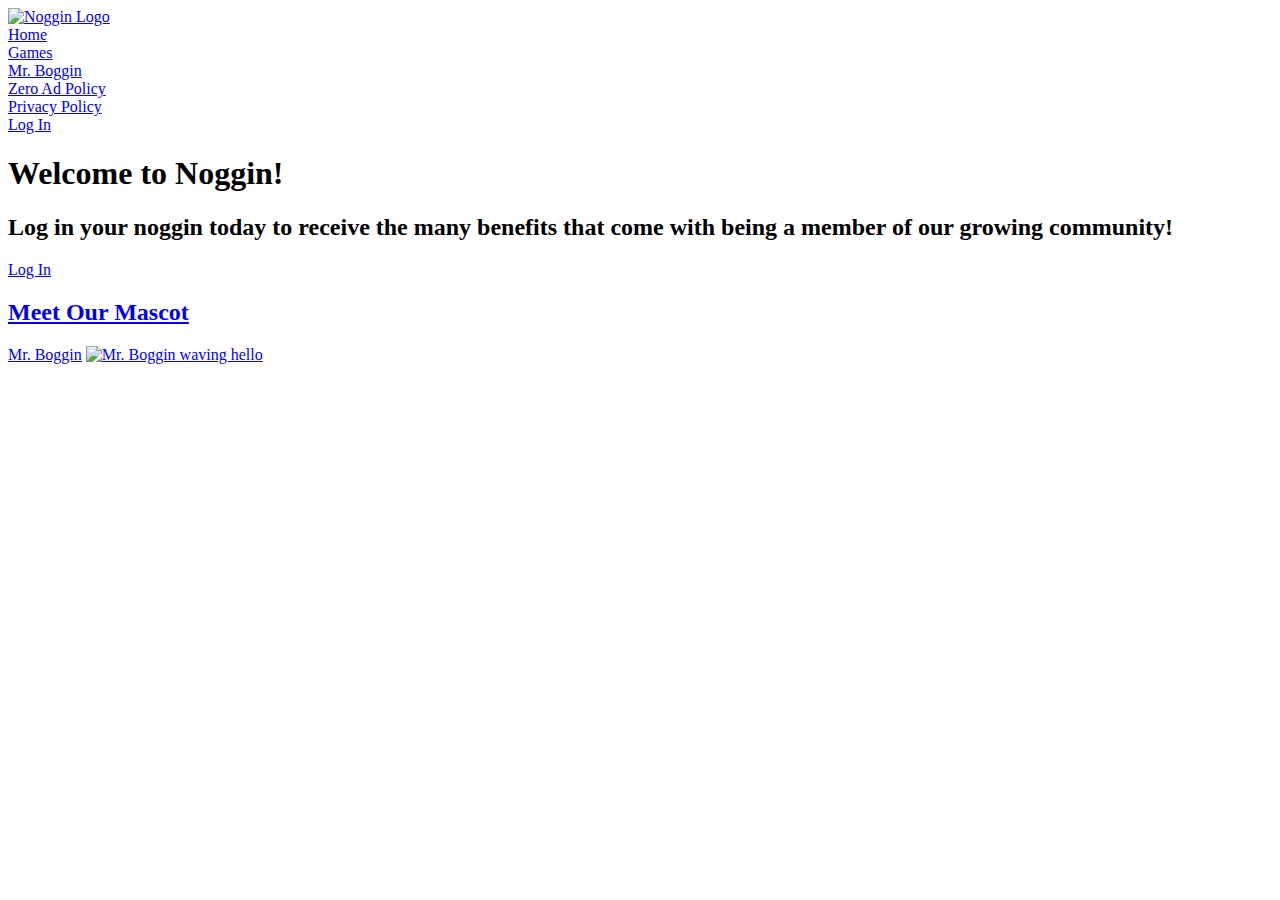
==== index.html @ 48f2c3ae "Add files via upload" ====
<!DOCTYPE html>
<html lang="en">
<head>
    <meta charset="UTF-8">
    <meta name="viewport" content="width=device-width, initial-scale=1.0">
    <title>Noggin</title>
    <link rel="stylesheet" href="./styles/style.css">
    <link rel="stylesheet" href="./styles/index.css">
</head>
<body>
    <header class="header">
        <a href="./index.html"><img id="header-image" src="./assets/NogginLogo.png" width="175" draggable="false" alt="Noggin Logo"/></a>
        <div class="nav-bar">
            <a href="./index.html" class="nav-element"><li>Home</li></a>
            <a href="./public/Games.html" class="nav-element"><li>Games</li></a>
            <a href="./public/Mr.Boggin.html" class="nav-element"><li>Mr. Boggin</li></a>
            <a href="./public/ZeroAdPolicy.html" class="nav-element"><li>Zero Ad Policy</li></a>
            <a href="./public/PrivacyPolicy.html" class="nav-element"><li>Privacy Policy</li></a>
            <a href="./public/LogIn.html" class="LogInButton">Log In</a>
        </div>
    </header>
    
    <h1>Welcome to Noggin!</h1>

    <div class="text-container-white">
        <h2 class="black-text">Log in your noggin today to receive the many benefits that come
        with being a member of our growing community!</h2>
        <a href="./public/LogIn.html" class="LogInButton">Log In</a>
    </div>
    
    <div class="text-container-clear">
        <a href="./public/Mr.Boggin.html" class="title"><h2>Meet Our Mascot</h2></a>
        <a href="./public/Mr.Boggin.html" class="white-text">Mr. Boggin</a>
        <a href="./public/Mr.Boggin.html"><img src="./assets/MrBogginWaving.png" alt="Mr. Boggin waving hello" class="MrBogginWaving" draggable="false"/></a>
    </div>
    
    <footer class="footer">

    </footer>
</body>
</html>
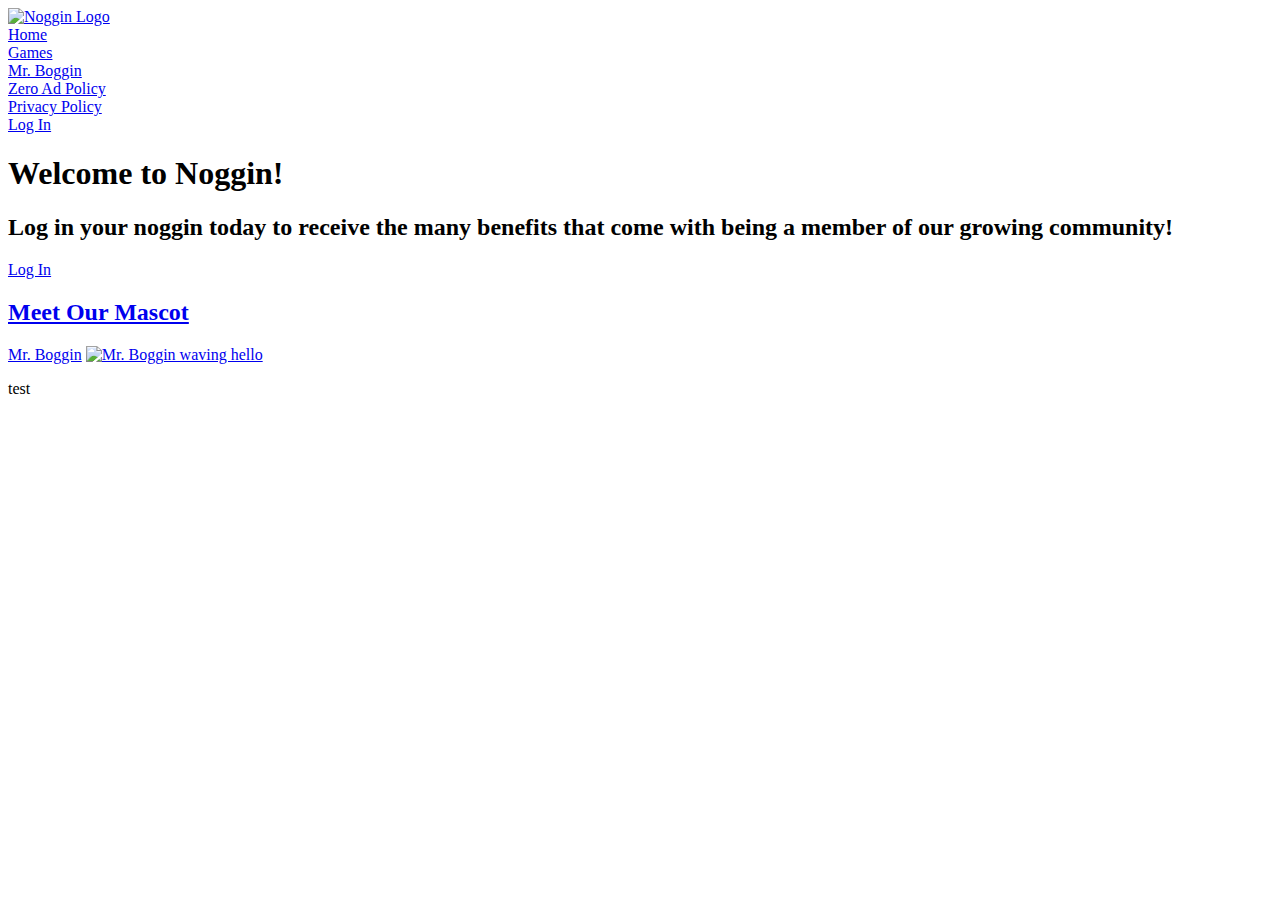
==== commit c977b1b3: "Add files via upload" ====
--- a/index.html
+++ b/index.html
@@ -32,6 +32,7 @@
         <a href="./public/Mr.Boggin.html" class="title"><h2>Meet Our Mascot</h2></a>
         <a href="./public/Mr.Boggin.html" class="white-text">Mr. Boggin</a>
         <a href="./public/Mr.Boggin.html"><img src="./assets/MrBogginWaving.png" alt="Mr. Boggin waving hello" class="MrBogginWaving" draggable="false"/></a>
+        <p>test</p>
     </div>
     
     <footer class="footer">
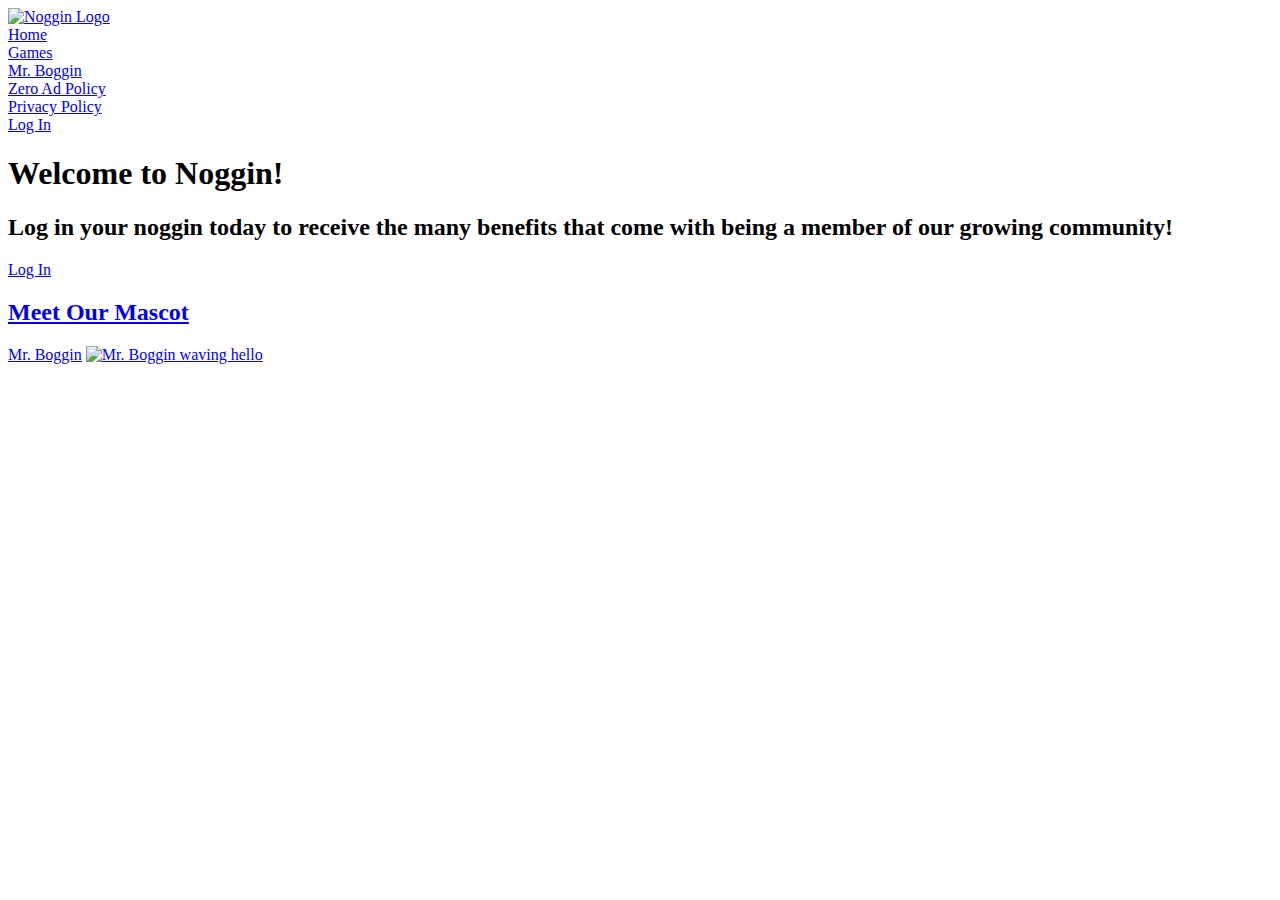
==== commit c4e1329d: "Update index.html" ====
--- a/index.html
+++ b/index.html
@@ -32,11 +32,10 @@
         <a href="./public/Mr.Boggin.html" class="title"><h2>Meet Our Mascot</h2></a>
         <a href="./public/Mr.Boggin.html" class="white-text">Mr. Boggin</a>
         <a href="./public/Mr.Boggin.html"><img src="./assets/MrBogginWaving.png" alt="Mr. Boggin waving hello" class="MrBogginWaving" draggable="false"/></a>
-        <p>test</p>
     </div>
     
     <footer class="footer">
 
     </footer>
 </body>
-</html>+</html>
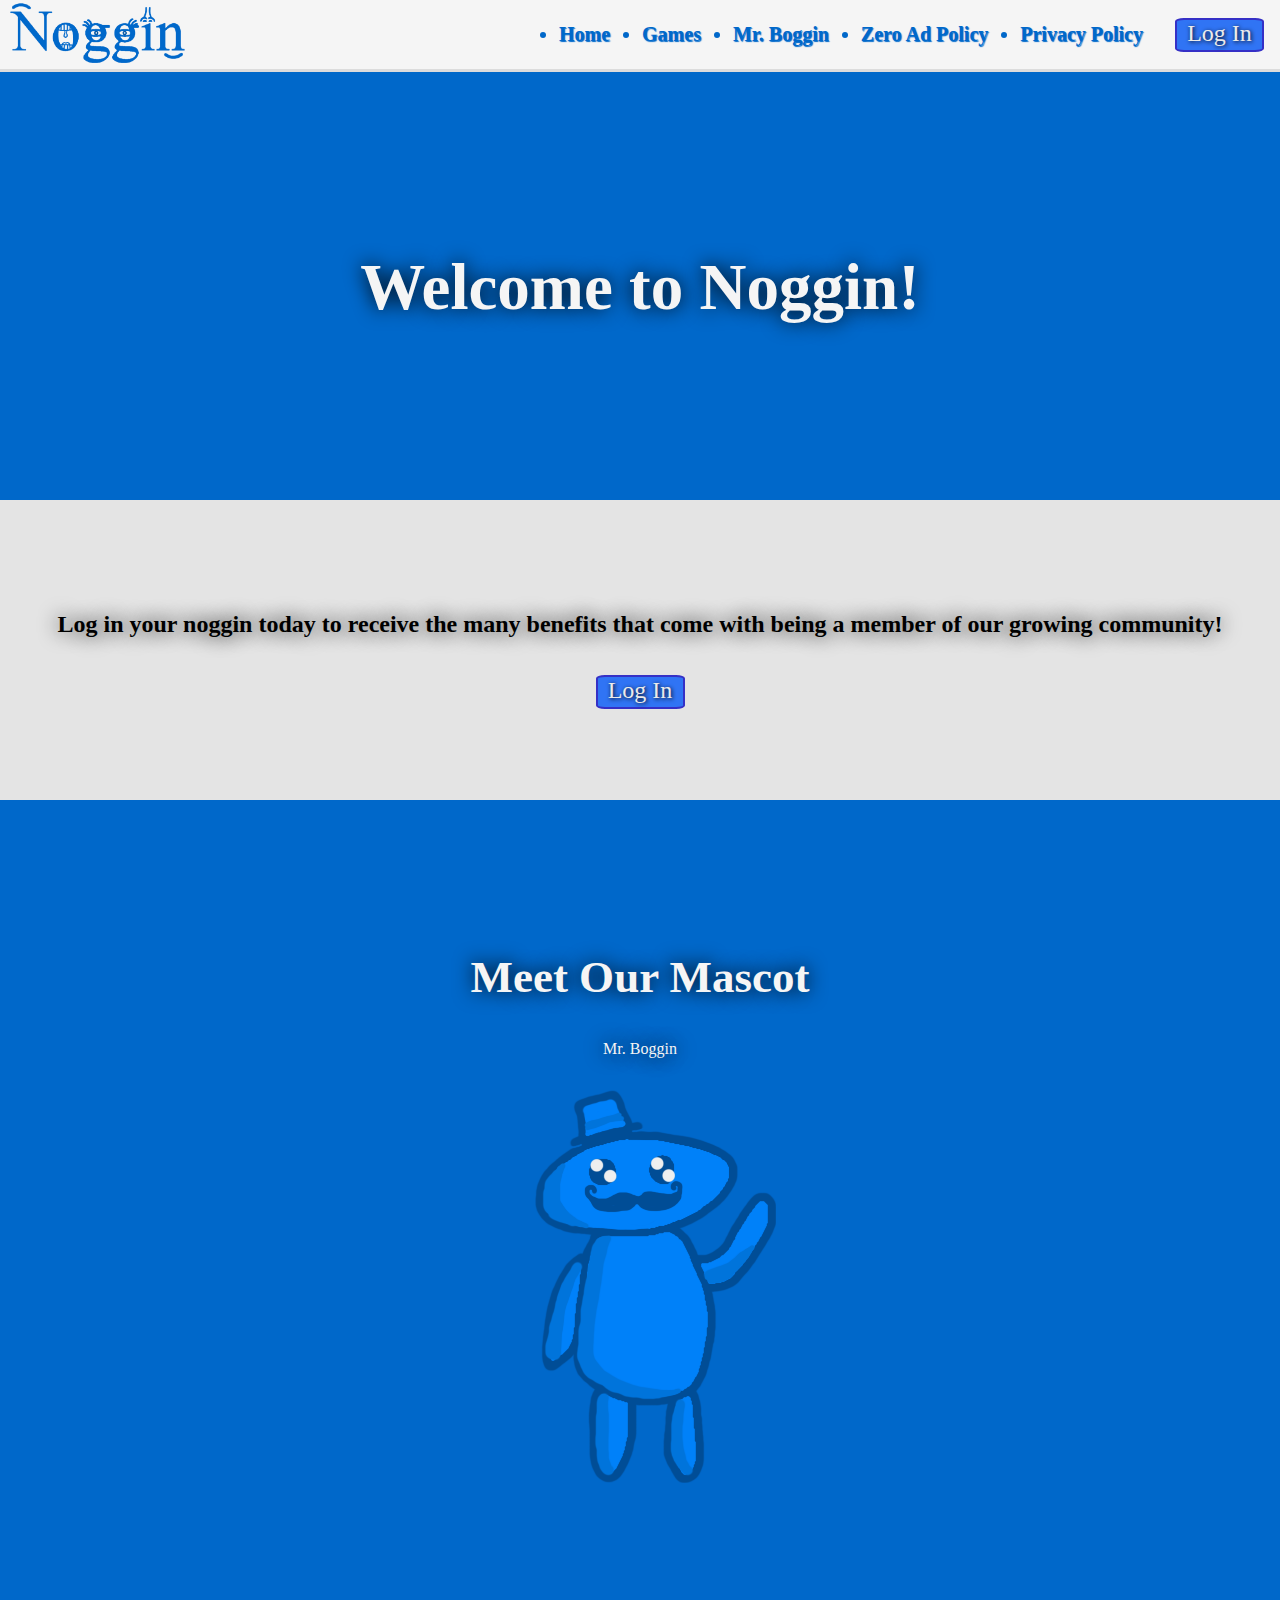
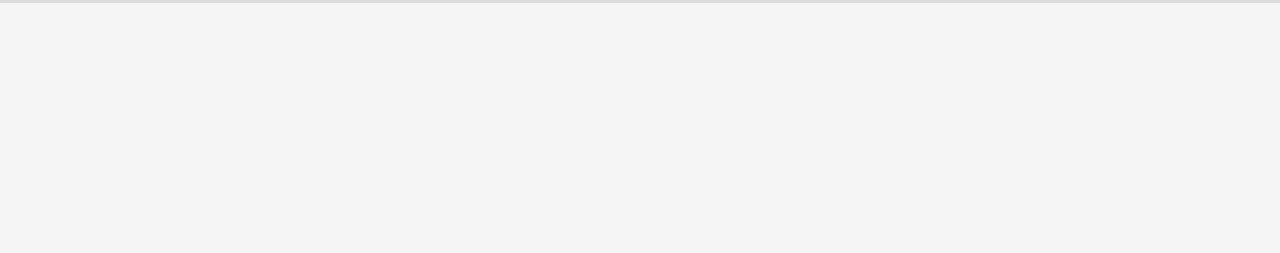
==== commit fe20b30f: "Add files via upload" ====
--- a/index.html
+++ b/index.html
@@ -38,4 +38,4 @@
 
     </footer>
 </body>
-</html>
+</html>--- a/styles/style.css
+++ b/styles/style.css
@@ -0,0 +1,71 @@
+body {
+    background-color: rgb(0, 104, 202);
+    margin: 0;
+    color: whitesmoke;
+    text-shadow: 0px 0px 20px black;
+}
+
+.header {
+    background-color: whitesmoke;
+    border-bottom: 3px solid gainsboro;
+    width: 100%;
+    position: fixed;
+    z-index: 100;
+    top: 0;
+    left: 0;
+}
+
+.nav-bar {
+    float: right;
+    display: flex;
+    gap: 2rem;
+    margin-right: 1rem;
+}
+
+.nav-element {
+    margin-top: 23px;
+    text-decoration: none;
+    font-size: 20px;
+    color: rgb(0, 104, 202);
+    font-weight: bold;
+    text-shadow: 1px 1px 1px rgb(0, 104, 202);
+}
+
+h1 {
+    text-align: center;
+    margin-top: 250px;
+    margin-bottom: 175px;
+    font-size: 65px;
+}
+
+#header-image {
+    margin-left: 10px;
+    margin-top: 2px;
+}
+
+.block {
+    display: block;
+}
+
+.LogInButton {
+    display: block;
+    margin-top: 18px;
+    background-color: rgb(48, 116, 244);
+    color: rgb(235, 235, 235);
+    width: 85px;
+    height: 30px;
+    border-radius: 10%;
+    border: 2px solid rgb(53, 48, 198);
+    text-align: center;
+    font-size: 1.5rem;
+    text-decoration: none;
+    list-style: none;
+    text-shadow: 1px 1px 4px rgb(0, 0, 0);
+}
+
+.footer {
+    background-color: whitesmoke;
+    width: 100%;
+    height: 250px;
+    border-top: 3px solid gainsboro;
+}--- a/styles/index.css
+++ b/styles/index.css
@@ -0,0 +1,42 @@
+.text-container-white {
+    display: flex;
+    flex-direction: column;
+    justify-content: center;
+    align-items: center;
+    text-align: center;
+    height: 300px;
+    background-color: rgb(228, 228, 228);
+}
+
+.text-container-clear {
+    display: flex;
+    flex-direction: column;
+    justify-content: center;
+    align-items: center;
+    text-align: center;
+    height: 800px;
+}
+
+.title {
+    font-size: 30px;
+    text-decoration-line: none;
+    color: whitesmoke;
+}
+
+.black-text {
+    color: black;
+}
+
+.white-text {
+    color: whitesmoke;
+    text-decoration-line: none;
+}
+
+.text-break {
+    margin-top: 0;
+}
+
+.MrBogginWaving {
+    margin-top: 25px;
+    margin-left: 30px;
+}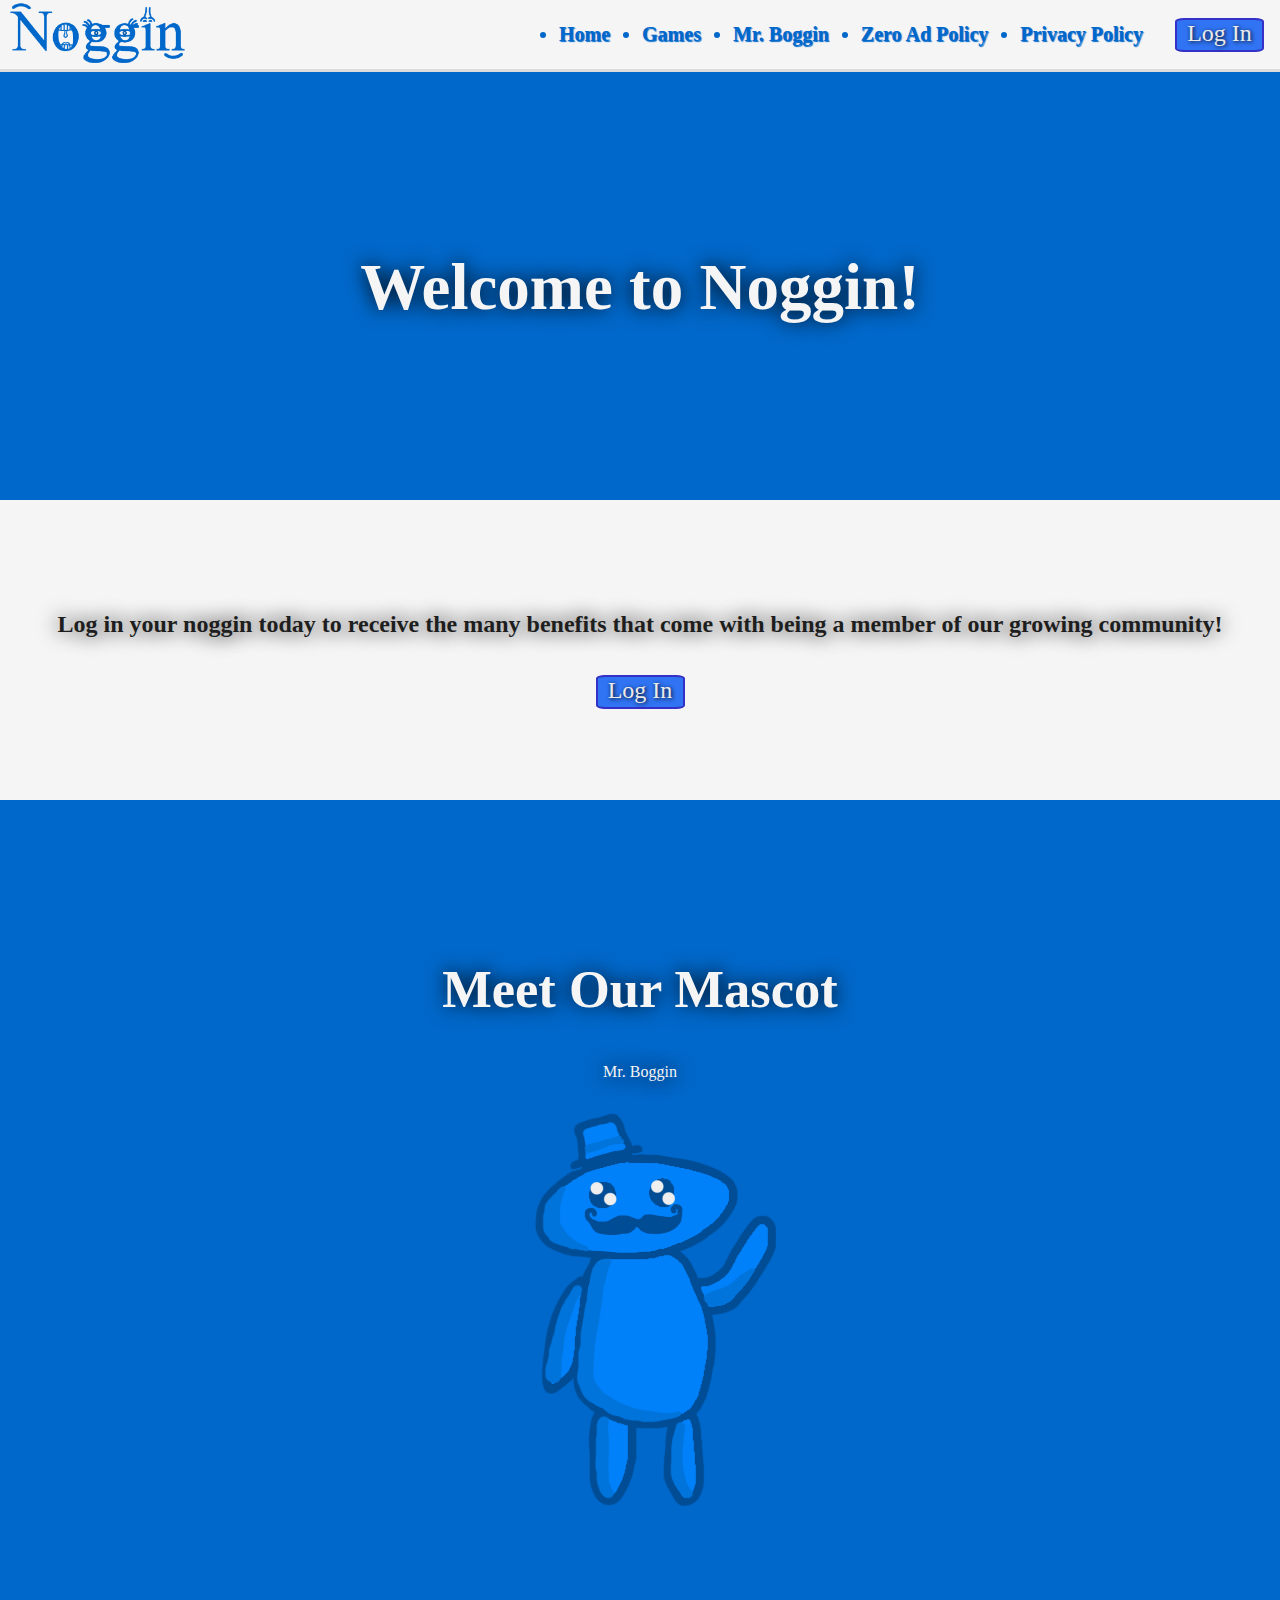
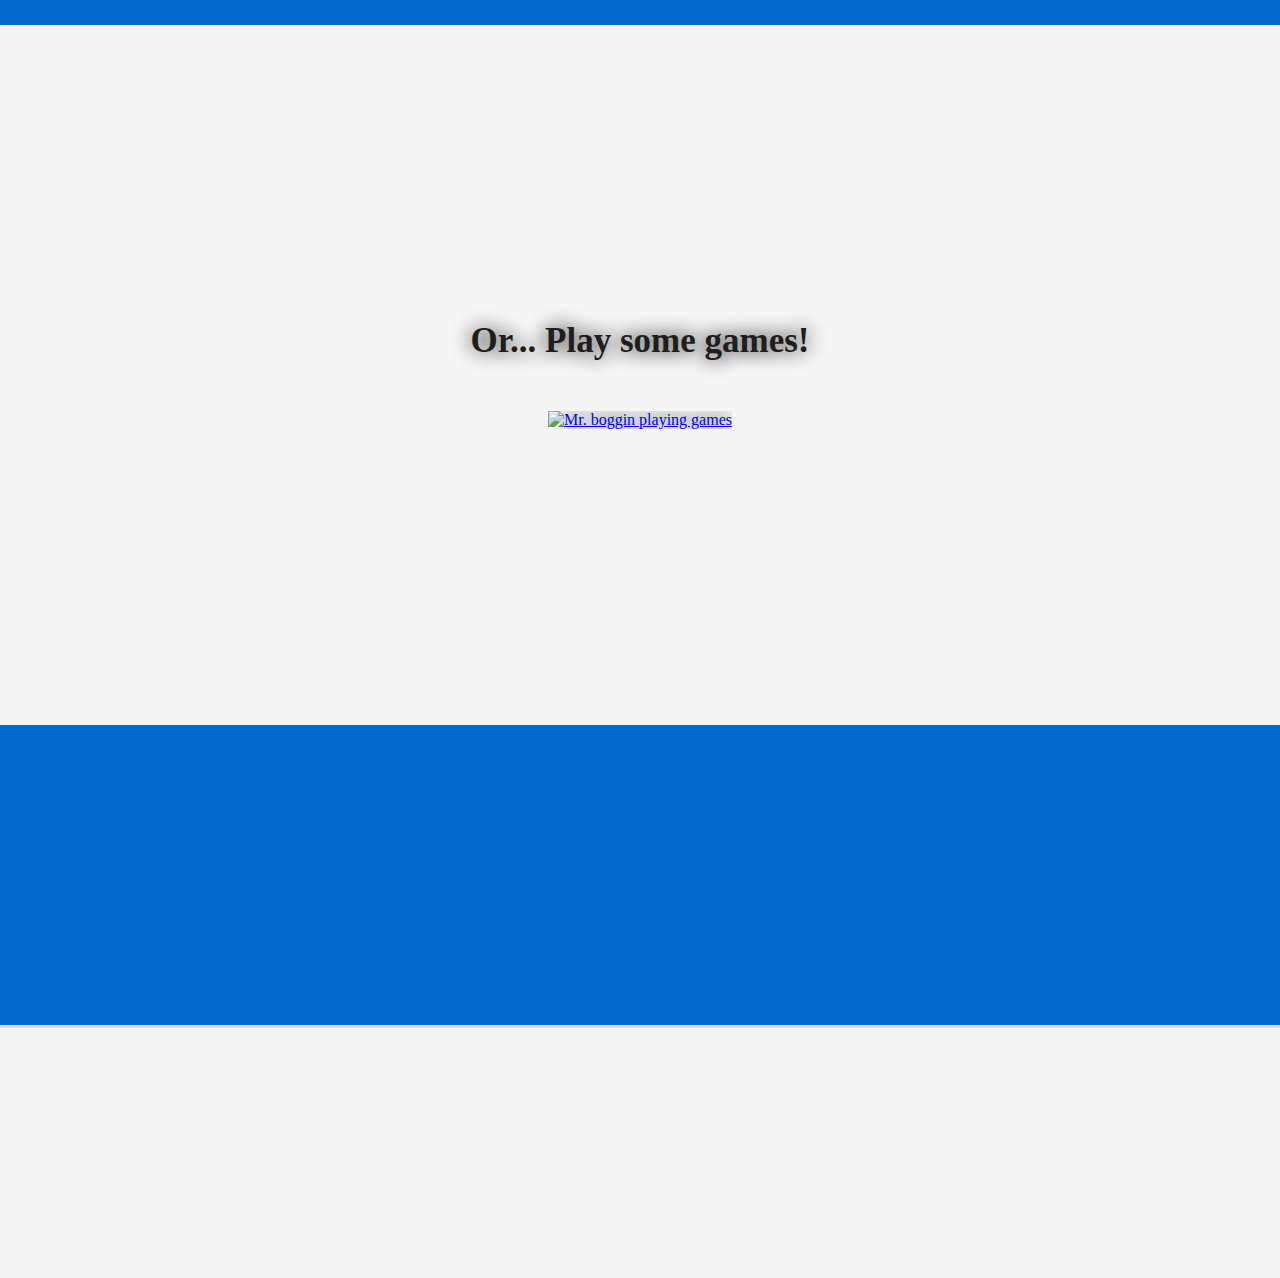
==== commit e22d4ad1: "Add files via upload" ====
--- a/index.html
+++ b/index.html
@@ -6,32 +6,41 @@
     <title>Noggin</title>
     <link rel="stylesheet" href="./styles/style.css">
     <link rel="stylesheet" href="./styles/index.css">
+    <link rel="icon" href="favicon.ico" type="image/x-icon"> 
+    <link rel="shortcut icon" href="favicon.ico" type="image/x-icon">
 </head>
 <body>
-    <header class="header">
-        <a href="./index.html"><img id="header-image" src="./assets/NogginLogo.png" width="175" draggable="false" alt="Noggin Logo"/></a>
-        <div class="nav-bar">
-            <a href="./index.html" class="nav-element"><li>Home</li></a>
-            <a href="./public/Games.html" class="nav-element"><li>Games</li></a>
-            <a href="./public/Mr.Boggin.html" class="nav-element"><li>Mr. Boggin</li></a>
-            <a href="./public/ZeroAdPolicy.html" class="nav-element"><li>Zero Ad Policy</li></a>
-            <a href="./public/PrivacyPolicy.html" class="nav-element"><li>Privacy Policy</li></a>
+    <div class="page-wrapper">
+        <header class="header">
+            <a href="./index.html"><img id="header-image" src="./assets/NogginLogo.png" width="175" draggable="false" alt="Noggin Logo"/></a>
+            <div class="nav-bar">
+                <a href="./index.html" class="nav-element"><li>Home</li></a>
+                <a href="./public/Games.html" class="nav-element"><li>Games</li></a>
+                <a href="./public/Mr.Boggin.html" class="nav-element"><li>Mr. Boggin</li></a>
+                <a href="./public/ZeroAdPolicy.html" class="nav-element"><li>Zero Ad Policy</li></a>
+                <a href="./public/PrivacyPolicy.html" class="nav-element"><li>Privacy Policy</li></a>
+                <a href="./public/LogIn.html" class="LogInButton">Log In</a>
+            </div>
+        </header>
+    
+        <h1>Welcome to Noggin!</h1>
+
+        <div class="text-container-white">
+            <h2 class="black-text">Log in your noggin today to receive the many benefits that come
+            with being a member of our growing community!</h2>
             <a href="./public/LogIn.html" class="LogInButton">Log In</a>
         </div>
-    </header>
     
-    <h1>Welcome to Noggin!</h1>
+        <div class="text-container-clear">
+            <a href="./public/Mr.Boggin.html" class="title white-text"><h2>Meet Our Mascot</h2></a>
+            <a href="./public/Mr.Boggin.html" class="white-text">Mr. Boggin</a>
+            <a href="./public/Mr.Boggin.html"><img src="./assets/MrBogginWaving.png" alt="Mr. Boggin waving hello" class="MrBogginWaving" draggable="false"/></a>
+        </div>
 
-    <div class="text-container-white">
-        <h2 class="black-text">Log in your noggin today to receive the many benefits that come
-        with being a member of our growing community!</h2>
-        <a href="./public/LogIn.html" class="LogInButton">Log In</a>
-    </div>
-    
-    <div class="text-container-clear">
-        <a href="./public/Mr.Boggin.html" class="title"><h2>Meet Our Mascot</h2></a>
-        <a href="./public/Mr.Boggin.html" class="white-text">Mr. Boggin</a>
-        <a href="./public/Mr.Boggin.html"><img src="./assets/MrBogginWaving.png" alt="Mr. Boggin waving hello" class="MrBogginWaving" draggable="false"/></a>
+        <div class="playGames">
+            <a href="./public/Games.html" class="title black-text">Or... Play some games!</a>
+            <a href="./public/Games.html"><img src="./assets/MrBogginPlayingGames.png" alt="Mr. boggin playing games"/></a>
+        </div>
     </div>
     
     <footer class="footer">
--- a/styles/style.css
+++ b/styles/style.css
@@ -29,6 +29,10 @@
     color: rgb(0, 104, 202);
     font-weight: bold;
     text-shadow: 1px 1px 1px rgb(0, 104, 202);
+}
+
+.page-wrapper {
+    min-height: 100vh;
 }
 
 h1 {
--- a/styles/index.css
+++ b/styles/index.css
@@ -5,7 +5,7 @@
     align-items: center;
     text-align: center;
     height: 300px;
-    background-color: rgb(228, 228, 228);
+    background-color: whitesmoke;
 }
 
 .text-container-clear {
@@ -14,17 +14,29 @@
     justify-content: center;
     align-items: center;
     text-align: center;
-    height: 800px;
+    height: 825px;
+}
+
+.playGames {
+    display: flex;
+    flex-direction: column;
+    justify-content: center;
+    align-items: center;
+    text-align: center;
+    height: 700px;
+    background-color: whitesmoke;
+    margin-bottom: 300px;
+    gap: 50px;
 }
 
 .title {
-    font-size: 30px;
+    font-size: 35px;
+    font-weight: bolder;
     text-decoration-line: none;
-    color: whitesmoke;
 }
 
 .black-text {
-    color: black;
+    color: rgb(30, 30, 30);
 }
 
 .white-text {
